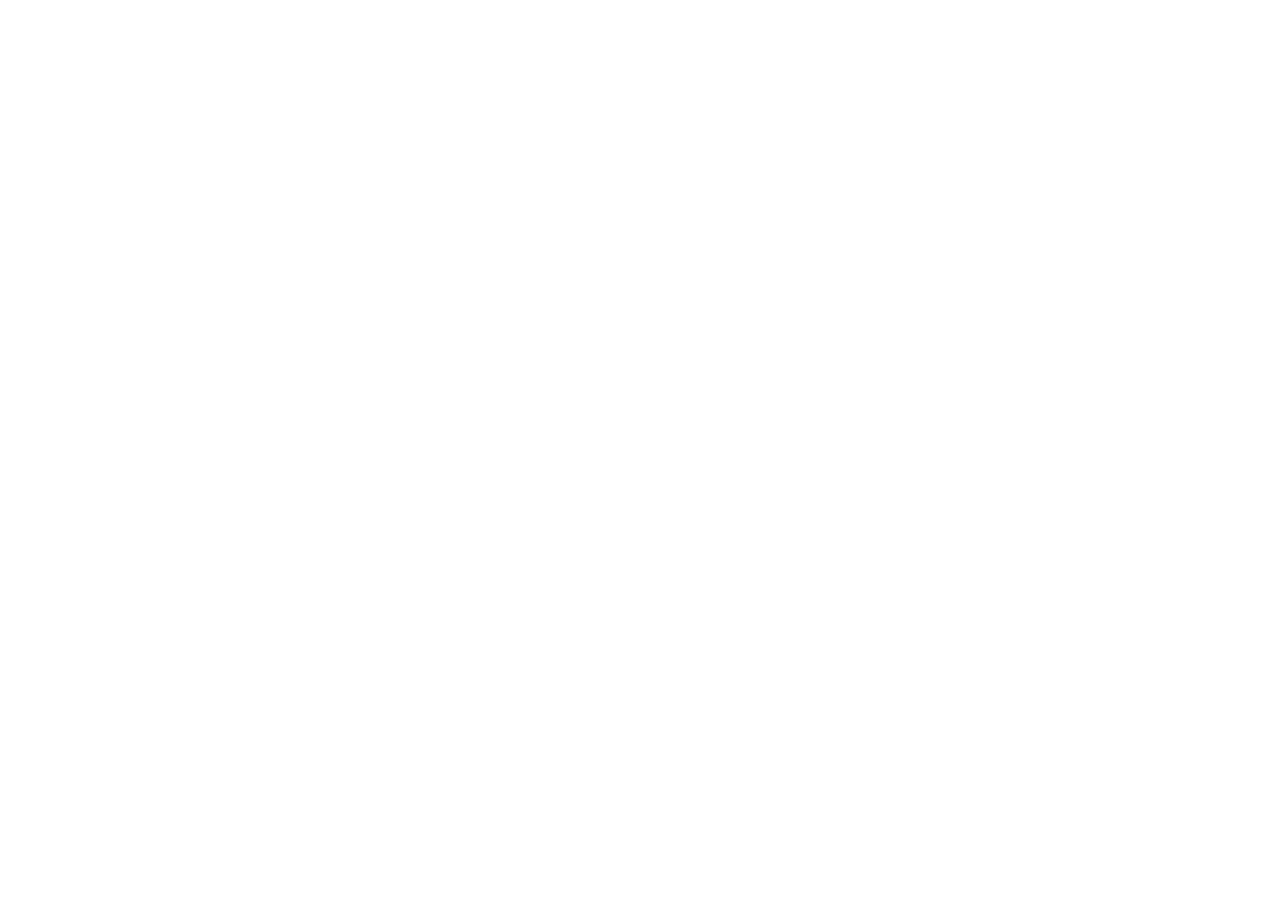
==== pages/login_in.html @ ae1a29bc "pages" ====
<!DOCTYPE html>
<html lang="en">
<head>
    <meta charset="UTF-8">
    <meta name="viewport" content="width=device-width, initial-scale=1.0">
    <title>Document</title>
    <link rel="stylesheet" href="../css/main.min.css">
</head>
<body>
    
</body>
</html>
---- css/main.min.css ----
html,body,div,span,applet,object,iframe,h1,h2,h3,h4,h5,h6,p,blockquote,pre,a,abbr,acronym,address,big,cite,code,del,dfn,em,img,ins,kbd,q,s,samp,small,strike,strong,sub,sup,tt,var,b,u,i,center,dl,dt,dd,ol,ul,li,fieldset,form,label,legend,table,caption,tbody,tfoot,thead,tr,th,td,article,aside,canvas,details,embed,figure,figcaption,footer,header,hgroup,menu,nav,output,ruby,section,summary,time,mark,audio,video{margin:0;padding:0;border:0;font-size:100%;font:inherit;vertical-align:baseline}article,aside,details,figcaption,figure,footer,header,hgroup,menu,nav,section{display:block}body{line-height:1}ol,ul{list-style:none}blockquote,q{quotes:none}blockquote:before,blockquote:after,q:before,q:after{content:"";content:none}table{border-collapse:collapse;border-spacing:0}@font-face{font-display:swap;font-family:"Poppins";font-style:normal;font-weight:400;src:url("../fonts/poppins-v21-latin-regular.woff2") format("woff2")}.container{max-width:1206px;margin:0 auto;padding:0 16px}.container__lg{max-width:1344px;margin:0 auto;padding:0 16px}.container__sm{max-width:896px;margin:0 auto;padding:0 16px}body{font-family:"Poppins",sans-serif}.header{margin-top:40px;border-bottom:1px solid #e5e5e5}.header .navbar{display:flex;justify-content:space-between;align-items:center;padding:20px 0}.header .navbar .navbar__logo a{font-size:24px;color:#000;text-decoration:none;font-weight:700;line-height:24px;letter-spacing:3%}.header .navbar .navbar__list{display:flex;align-items:center;gap:48px}.header .navbar .navbar__list .navbar__item a{text-decoration:none;color:#000;font-size:16px;font-weight:400;line-height:24px;letter-spacing:3%}.header .navbar .navbar__list .navbar__item::after{content:"";display:block;width:0;height:2px;background:#000;transition:width .3s}.header .navbar .navbar__list .navbar__item:hover::after{width:100%}.header .navbar .navbar__actions{display:flex;align-items:center;gap:24px}.header .navbar .navbar__actions .navbar__actions-search{position:relative;cursor:pointer}.header .navbar .navbar__actions .navbar__actions-search input{border:none;outline:none;background:#f5f5f5;width:160px;height:40px;padding-left:20px;position:relative;border-radius:4px}.header .navbar .navbar__actions .navbar__actions-search i{position:absolute;right:20px;top:50%;transform:translateY(-50%)}.header .navbar .navbar__actions .navbar__actions-wishlist i{font-size:20px;cursor:pointer}.header .navbar .navbar__actions .navbar__actions-cart{position:relative;cursor:pointer}.header .navbar .navbar__actions .navbar__actions-cart i{font-size:20px}.header .navbar .navbar__actions .navbar__actions-cart .navbar__actions-cart-count{position:absolute;top:-10px;right:-10px;background:#db4444;color:#fff;border-radius:50%;font-size:12px;width:16px;height:16px;display:flex;justify-content:center;align-items:center}.header .navbar .navbar__actions .navbar__actions-menu{display:none}@media(max-width: 768px){.header .navbar .navbar__list{display:none}.header .navbar .navbar__actions .navbar__actions-menu{display:block}}@media(max-width: 576px){.header .navbar .navbar__actions .navbar__actions-search{display:none}}@media(max-width: 400px){.header .navbar .navbar__actions .navbar__actions-wishlist{display:none}}.hero__item{margin-top:40px;background-color:#000;position:relative;min-height:344px;color:#fff}.hero__item img{position:absolute;top:50%;left:50%;transform:translate(-50%, -50%)}.hero__content{display:flex;flex-direction:column}.hero__brand{padding-top:58px;padding-left:64px;display:flex;align-items:center;gap:24px;font-size:16px;line-height:24px;color:#fafafa}.hero__brand i{color:#fff;font-size:50px}.hero__title{margin-left:64px;margin-top:20px;font-weight:600;font-size:48px;line-height:60px;letter-spacing:4%;color:#fff;max-width:294px}.hero__link{margin-top:22px;margin-left:64px;font-weight:400;font-size:16px;line-height:24px;letter-spacing:4%;color:#fff}.hero .dots{position:absolute;bottom:10px;left:50%;transform:translate(-50%, -50%);display:flex;align-items:center;gap:16px}.hero .dots .dot{width:12px;height:12px;border-radius:50%;background-color:gray;cursor:pointer}.hero .dots .active{background-color:#db4444;border:3px solid #fff}@media(max-width: 576px){.hero__brand{font-size:12px;line-height:16px}.hero__brand i{font-size:24px}.hero__title{font-size:24px;line-height:32px;max-width:200px}.hero__link{font-size:12px;line-height:16px}}.flash__sale{margin-top:74px;position:relative}.flash__sale-content{display:flex;justify-content:space-between;align-items:flex-end}.flash__sale-text{display:flex;flex-direction:column;gap:24px}.flash__sale-title{font-weight:600;font-size:36px;line-height:48px;letter-spacing:4%}.flash__sale-subtitle{display:flex;align-items:center;font-weight:600;font-size:16px;line-height:20px;color:#db4444;border-left:20px solid #db4444;height:40px;padding-left:16px;border-radius:4px}.flash__sale-actions{display:flex;gap:8px}.flash__sale-actions button{border:none;outline:none;background-color:#f5f5f5;cursor:pointer;width:46px;height:46px;border-radius:50%;display:flex;justify-content:center;align-items:center}.flash__sale-actions button i{font-size:16px}.flash__sale-actions button:hover{background-color:#db4444}.flash__sale-actions button:hover i{color:#fff}.flash__sale .timer{display:flex;align-items:center;gap:30px}.flash__sale .time{display:flex;flex-direction:column;align-items:center;gap:10px;position:relative}.flash__sale .number{display:block;font-size:32px;line-height:30px;letter-spacing:4%;font-weight:600;color:#000}.flash__sale .label{font-size:1rem;color:#666;text-transform:capitalize}.flash__sale .separator{font-size:22px;font-weight:bold;color:#f28d8d;line-height:1.2}.flash__sale .separator .first{margin-right:10px}.flash__sale .separator .second{margin-left:10px}.flash__sale-wrapper{display:flex;align-items:center;gap:30px;margin-top:40px;overflow-x:auto}.flash__sale-wrapper::-webkit-scrollbar{width:20px;height:8px;border-radius:4px}.flash__sale-item-content{padding:16px;display:flex;flex-direction:column;gap:8px}.flash__sale-item-title{font-weight:500;font-size:16px;line-height:24px}.flash__sale-item-price-new{font-weight:500;font-size:16px;line-height:24px;color:#db4444}.flash__sale-item-price-old{font-weight:500;font-size:16px;line-height:24px;text-decoration-line:line-through;color:gray}.flash__sale-product{background-color:#f5f5f5;display:grid;place-items:center;position:relative;width:270px;height:250px;transition:all .3s ease-in-out}.flash__sale-product:hover{transform:scale(1.1)}.flash__sale-product img{width:190px;height:180px}.flash__sale-product .percent{position:absolute;top:12px;left:12px;width:55px;height:26px;border-radius:4px;background-color:#db4444;color:#fff;display:flex;justify-content:center;align-items:center;font-size:12px}.flash__sale-product .heart{position:absolute;top:12px;right:12px;cursor:pointer;width:34px;height:34px;border-radius:50%;display:flex;justify-content:center;align-items:center;border:none;outline:none;background:#fff}.flash__sale-product .heart i{font-size:16px}.flash__sale-product .heart:hover{color:#db4444}.flash__sale-product .eye{position:absolute;top:54px;right:12px;cursor:pointer;width:34px;height:34px;border-radius:50%;display:flex;justify-content:center;align-items:center;border:none;outline:none;background:#fff}.flash__sale-product .eye i{font-size:16px}.flash__sale-product .eye:hover{color:#db4444}.flash__sale-product .addCart{position:absolute;width:100%;height:40px;bottom:0;left:0;border:none;outline:none;background:#000;color:#fff;cursor:pointer;font-weight:600;font-size:16px;line-height:16px;display:none;transition:all .3s ease-in-out}.flash__sale-product:hover .addCart{display:block}.flash__sale-stars{display:flex;align-items:center;gap:8px}.flash__sale-stars-count{font-weight:600;font-size:14px;line-height:21px;color:gray}.flash__sale-bottom-btn{margin-top:40px;display:flex;justify-content:center;align-items:center;padding:16px 48px;background-color:#db4444;border:none;color:#fff;font-weight:600;font-size:16px;line-height:24px;cursor:pointer;transition:all .3s ease-in-out}.flash__sale-bottom-btn:hover{background-color:#000;color:#fff}.flash__sale .bottom__actions{display:flex;align-items:center;justify-content:center;margin-top:126px;margin-bottom:60px}@media(max-width: 768px){.flash__sale-content{flex-direction:column}.flash__sale-product{width:100%}.flash__sale-text{align-items:center;text-align:center;gap:16px}.flash__sale-title{font-size:24px;line-height:32px}.flash__sale-subtitle{font-size:12px;line-height:16px;border-left:10px solid #db4444;padding-left:8px;height:24px}.flash__sale-stars{justify-content:center}.flash__sale-bottom-btn{margin-top:40px;display:flex;justify-content:center;align-items:center;padding:16px 48px;background-color:#db4444;border:none;color:#fff;font-weight:600;font-size:16px;line-height:24px;cursor:pointer;transition:all .3s ease-in-out}.flash__sale-bottom-btn:hover{background-color:#000;color:#fff}}@media(max-width: 576px){.flash__sale-content{flex-direction:column}.flash__sale-product{width:100%}.flash__sale-text{align-items:center;text-align:center;gap:16px}.flash__sale-title{font-size:24px;line-height:32px}.flash__sale-subtitle{font-size:12px;line-height:16px;border-left:10px solid #db4444;padding-left:8px;height:24px}.flash__sale-stars{justify-content:center}.flash__sale-bottom-btn{margin-top:40px;display:flex;justify-content:center;align-items:center;padding:16px 48px;background-color:#db4444;border:none;color:#fff;font-weight:600;font-size:16px;line-height:24px;cursor:pointer;transition:all .3s ease-in-out}.flash__sale-bottom-btn:hover{background-color:#000;color:#fff}}.category{position:relative}.category__content{display:flex;align-items:flex-end;justify-content:space-between}.category__text{display:flex;flex-direction:column;gap:24px}.category__line{width:100%;max-width:1170px;height:1px;background-color:gray;position:absolute;right:120px;opacity:30%}.category__wrapper{display:flex;align-items:center;justify-content:center;gap:30px;overflow:auto;margin-top:60px}.category__item{display:flex;align-items:center;justify-content:center;flex-direction:column;text-align:center;gap:16px;cursor:pointer;width:200px;height:175px;border:1px solid rgba(0,0,0,.3019607843)}.category__item i{font-size:30px}.category__item:hover{background:#db4444;color:#fff}.top{background:#000;height:48px;color:#fff;display:flex;align-items:center;justify-content:right}.top .container__sm{width:100%}.top__content{display:flex;justify-content:center;align-items:center}.top__text{font-weight:400;font-size:14px;line-height:21px}.top__link{font-weight:400;font-size:14px;line-height:21px;color:#fff;margin-left:5px}.top__actions{position:absolute;right:130px;top:15px}.top__language-list{display:flex;align-items:center;justify-content:space-between;position:relative;cursor:pointer;margin-left:230px}.top__language-item{font-weight:400;font-size:14px;line-height:21px;color:#fff}.top__language-item i{color:#fff;margin-left:5px;transition:all .3s ease}.top__language-sublist{position:absolute;top:20px;left:0;background:#fff;color:#000;display:none}.top__language-subitem{font-weight:400;font-size:14px;line-height:21px;color:#000}.top__language-subitem i{color:#fff}.top__language-item:hover .top__language-sublist{display:block}.top__language-subitem:hover{background:#000;color:#fff}.top__language-item:hover i{transition:all .3s ease;transform:rotate(180deg)}/*# sourceMappingURL=main.min.css.map */
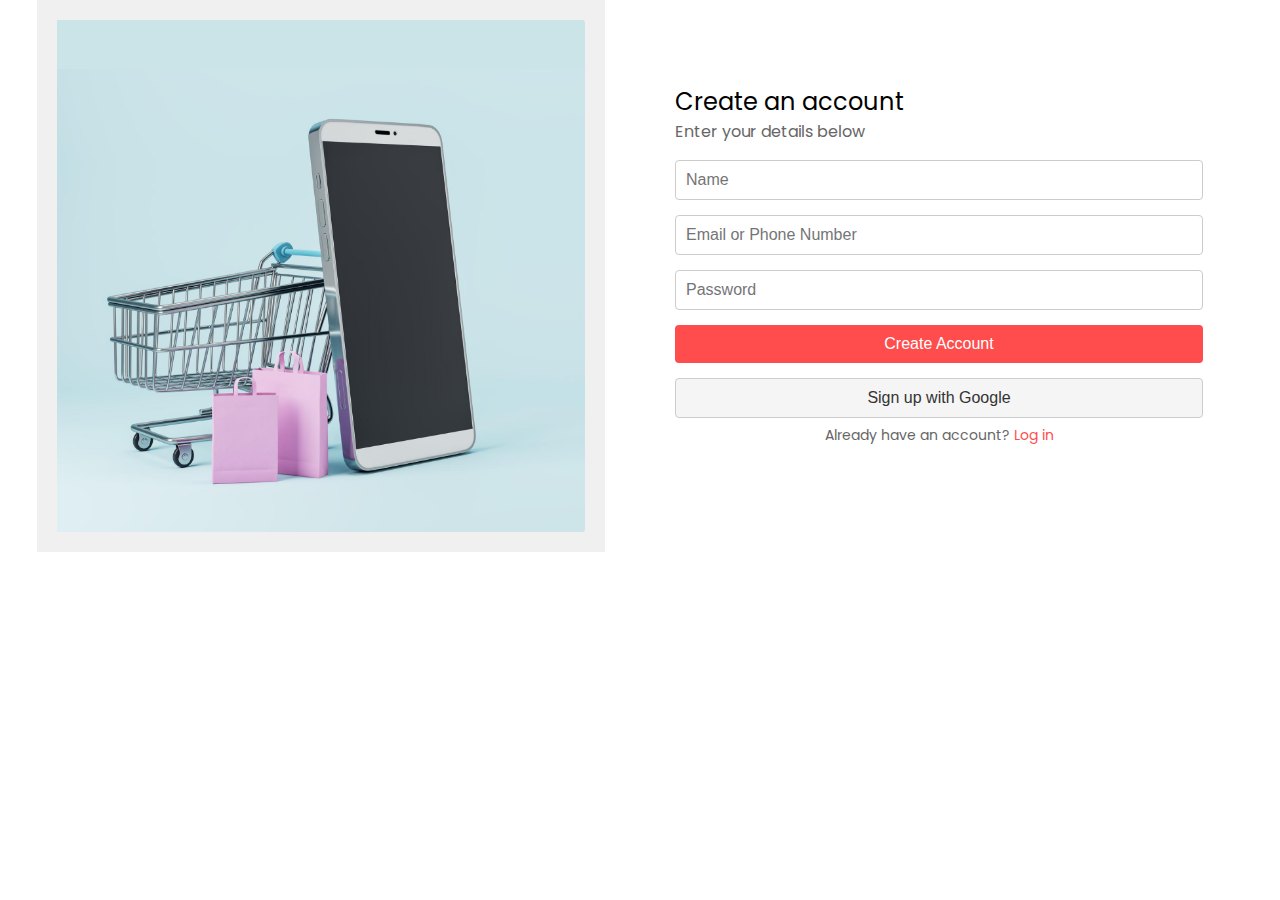
==== commit 3f2890f7: "Merge pull request #1 from Frontend-umidjon/mr_renown" ====
--- a/pages/login_in.html
+++ b/pages/login_in.html
@@ -7,6 +7,24 @@
     <link rel="stylesheet" href="../css/main.min.css">
 </head>
 <body>
-    
+    <div class="container">
+        <div class="login__form__content">
+            <div class="image-section">
+                <img src="../assets/phoen.png" alt="Shopping Cart">
+            </div>
+            <div class="form-section">
+                <h1>Create an account</h1>
+                <p>Enter your details below</p>
+                <form>
+                    <input type="text" placeholder="Name" required>
+                    <input type="email" placeholder="Email or Phone Number" required>
+                    <input type="password" placeholder="Password" required>
+                    <button type="submit" class="btn-primary">Create Account</button>
+                    <button type="button" class="btn-google">Sign up with Google</button>
+                </form>
+                <p class="footer-text">Already have an account? <a href="#">Log in</a></p>
+            </div>
+        </div>
+    </div>
 </body>
 </html>--- a/css/main.min.css
+++ b/css/main.min.css
@@ -1 +1 @@
-html,body,div,span,applet,object,iframe,h1,h2,h3,h4,h5,h6,p,blockquote,pre,a,abbr,acronym,address,big,cite,code,del,dfn,em,img,ins,kbd,q,s,samp,small,strike,strong,sub,sup,tt,var,b,u,i,center,dl,dt,dd,ol,ul,li,fieldset,form,label,legend,table,caption,tbody,tfoot,thead,tr,th,td,article,aside,canvas,details,embed,figure,figcaption,footer,header,hgroup,menu,nav,output,ruby,section,summary,time,mark,audio,video{margin:0;padding:0;border:0;font-size:100%;font:inherit;vertical-align:baseline}article,aside,details,figcaption,figure,footer,header,hgroup,menu,nav,section{display:block}body{line-height:1}ol,ul{list-style:none}blockquote,q{quotes:none}blockquote:before,blockquote:after,q:before,q:after{content:"";content:none}table{border-collapse:collapse;border-spacing:0}@font-face{font-display:swap;font-family:"Poppins";font-style:normal;font-weight:400;src:url("../fonts/poppins-v21-latin-regular.woff2") format("woff2")}.container{max-width:1206px;margin:0 auto;padding:0 16px}.container__lg{max-width:1344px;margin:0 auto;padding:0 16px}.container__sm{max-width:896px;margin:0 auto;padding:0 16px}body{font-family:"Poppins",sans-serif}.header{margin-top:40px;border-bottom:1px solid #e5e5e5}.header .navbar{display:flex;justify-content:space-between;align-items:center;padding:20px 0}.header .navbar .navbar__logo a{font-size:24px;color:#000;text-decoration:none;font-weight:700;line-height:24px;letter-spacing:3%}.header .navbar .navbar__list{display:flex;align-items:center;gap:48px}.header .navbar .navbar__list .navbar__item a{text-decoration:none;color:#000;font-size:16px;font-weight:400;line-height:24px;letter-spacing:3%}.header .navbar .navbar__list .navbar__item::after{content:"";display:block;width:0;height:2px;background:#000;transition:width .3s}.header .navbar .navbar__list .navbar__item:hover::after{width:100%}.header .navbar .navbar__actions{display:flex;align-items:center;gap:24px}.header .navbar .navbar__actions .navbar__actions-search{position:relative;cursor:pointer}.header .navbar .navbar__actions .navbar__actions-search input{border:none;outline:none;background:#f5f5f5;width:160px;height:40px;padding-left:20px;position:relative;border-radius:4px}.header .navbar .navbar__actions .navbar__actions-search i{position:absolute;right:20px;top:50%;transform:translateY(-50%)}.header .navbar .navbar__actions .navbar__actions-wishlist i{font-size:20px;cursor:pointer}.header .navbar .navbar__actions .navbar__actions-cart{position:relative;cursor:pointer}.header .navbar .navbar__actions .navbar__actions-cart i{font-size:20px}.header .navbar .navbar__actions .navbar__actions-cart .navbar__actions-cart-count{position:absolute;top:-10px;right:-10px;background:#db4444;color:#fff;border-radius:50%;font-size:12px;width:16px;height:16px;display:flex;justify-content:center;align-items:center}.header .navbar .navbar__actions .navbar__actions-menu{display:none}@media(max-width: 768px){.header .navbar .navbar__list{display:none}.header .navbar .navbar__actions .navbar__actions-menu{display:block}}@media(max-width: 576px){.header .navbar .navbar__actions .navbar__actions-search{display:none}}@media(max-width: 400px){.header .navbar .navbar__actions .navbar__actions-wishlist{display:none}}.hero__item{margin-top:40px;background-color:#000;position:relative;min-height:344px;color:#fff}.hero__item img{position:absolute;top:50%;left:50%;transform:translate(-50%, -50%)}.hero__content{display:flex;flex-direction:column}.hero__brand{padding-top:58px;padding-left:64px;display:flex;align-items:center;gap:24px;font-size:16px;line-height:24px;color:#fafafa}.hero__brand i{color:#fff;font-size:50px}.hero__title{margin-left:64px;margin-top:20px;font-weight:600;font-size:48px;line-height:60px;letter-spacing:4%;color:#fff;max-width:294px}.hero__link{margin-top:22px;margin-left:64px;font-weight:400;font-size:16px;line-height:24px;letter-spacing:4%;color:#fff}.hero .dots{position:absolute;bottom:10px;left:50%;transform:translate(-50%, -50%);display:flex;align-items:center;gap:16px}.hero .dots .dot{width:12px;height:12px;border-radius:50%;background-color:gray;cursor:pointer}.hero .dots .active{background-color:#db4444;border:3px solid #fff}@media(max-width: 576px){.hero__brand{font-size:12px;line-height:16px}.hero__brand i{font-size:24px}.hero__title{font-size:24px;line-height:32px;max-width:200px}.hero__link{font-size:12px;line-height:16px}}.flash__sale{margin-top:74px;position:relative}.flash__sale-content{display:flex;justify-content:space-between;align-items:flex-end}.flash__sale-text{display:flex;flex-direction:column;gap:24px}.flash__sale-title{font-weight:600;font-size:36px;line-height:48px;letter-spacing:4%}.flash__sale-subtitle{display:flex;align-items:center;font-weight:600;font-size:16px;line-height:20px;color:#db4444;border-left:20px solid #db4444;height:40px;padding-left:16px;border-radius:4px}.flash__sale-actions{display:flex;gap:8px}.flash__sale-actions button{border:none;outline:none;background-color:#f5f5f5;cursor:pointer;width:46px;height:46px;border-radius:50%;display:flex;justify-content:center;align-items:center}.flash__sale-actions button i{font-size:16px}.flash__sale-actions button:hover{background-color:#db4444}.flash__sale-actions button:hover i{color:#fff}.flash__sale .timer{display:flex;align-items:center;gap:30px}.flash__sale .time{display:flex;flex-direction:column;align-items:center;gap:10px;position:relative}.flash__sale .number{display:block;font-size:32px;line-height:30px;letter-spacing:4%;font-weight:600;color:#000}.flash__sale .label{font-size:1rem;color:#666;text-transform:capitalize}.flash__sale .separator{font-size:22px;font-weight:bold;color:#f28d8d;line-height:1.2}.flash__sale .separator .first{margin-right:10px}.flash__sale .separator .second{margin-left:10px}.flash__sale-wrapper{display:flex;align-items:center;gap:30px;margin-top:40px;overflow-x:auto}.flash__sale-wrapper::-webkit-scrollbar{width:20px;height:8px;border-radius:4px}.flash__sale-item-content{padding:16px;display:flex;flex-direction:column;gap:8px}.flash__sale-item-title{font-weight:500;font-size:16px;line-height:24px}.flash__sale-item-price-new{font-weight:500;font-size:16px;line-height:24px;color:#db4444}.flash__sale-item-price-old{font-weight:500;font-size:16px;line-height:24px;text-decoration-line:line-through;color:gray}.flash__sale-product{background-color:#f5f5f5;display:grid;place-items:center;position:relative;width:270px;height:250px;transition:all .3s ease-in-out}.flash__sale-product:hover{transform:scale(1.1)}.flash__sale-product img{width:190px;height:180px}.flash__sale-product .percent{position:absolute;top:12px;left:12px;width:55px;height:26px;border-radius:4px;background-color:#db4444;color:#fff;display:flex;justify-content:center;align-items:center;font-size:12px}.flash__sale-product .heart{position:absolute;top:12px;right:12px;cursor:pointer;width:34px;height:34px;border-radius:50%;display:flex;justify-content:center;align-items:center;border:none;outline:none;background:#fff}.flash__sale-product .heart i{font-size:16px}.flash__sale-product .heart:hover{color:#db4444}.flash__sale-product .eye{position:absolute;top:54px;right:12px;cursor:pointer;width:34px;height:34px;border-radius:50%;display:flex;justify-content:center;align-items:center;border:none;outline:none;background:#fff}.flash__sale-product .eye i{font-size:16px}.flash__sale-product .eye:hover{color:#db4444}.flash__sale-product .addCart{position:absolute;width:100%;height:40px;bottom:0;left:0;border:none;outline:none;background:#000;color:#fff;cursor:pointer;font-weight:600;font-size:16px;line-height:16px;display:none;transition:all .3s ease-in-out}.flash__sale-product:hover .addCart{display:block}.flash__sale-stars{display:flex;align-items:center;gap:8px}.flash__sale-stars-count{font-weight:600;font-size:14px;line-height:21px;color:gray}.flash__sale-bottom-btn{margin-top:40px;display:flex;justify-content:center;align-items:center;padding:16px 48px;background-color:#db4444;border:none;color:#fff;font-weight:600;font-size:16px;line-height:24px;cursor:pointer;transition:all .3s ease-in-out}.flash__sale-bottom-btn:hover{background-color:#000;color:#fff}.flash__sale .bottom__actions{display:flex;align-items:center;justify-content:center;margin-top:126px;margin-bottom:60px}@media(max-width: 768px){.flash__sale-content{flex-direction:column}.flash__sale-product{width:100%}.flash__sale-text{align-items:center;text-align:center;gap:16px}.flash__sale-title{font-size:24px;line-height:32px}.flash__sale-subtitle{font-size:12px;line-height:16px;border-left:10px solid #db4444;padding-left:8px;height:24px}.flash__sale-stars{justify-content:center}.flash__sale-bottom-btn{margin-top:40px;display:flex;justify-content:center;align-items:center;padding:16px 48px;background-color:#db4444;border:none;color:#fff;font-weight:600;font-size:16px;line-height:24px;cursor:pointer;transition:all .3s ease-in-out}.flash__sale-bottom-btn:hover{background-color:#000;color:#fff}}@media(max-width: 576px){.flash__sale-content{flex-direction:column}.flash__sale-product{width:100%}.flash__sale-text{align-items:center;text-align:center;gap:16px}.flash__sale-title{font-size:24px;line-height:32px}.flash__sale-subtitle{font-size:12px;line-height:16px;border-left:10px solid #db4444;padding-left:8px;height:24px}.flash__sale-stars{justify-content:center}.flash__sale-bottom-btn{margin-top:40px;display:flex;justify-content:center;align-items:center;padding:16px 48px;background-color:#db4444;border:none;color:#fff;font-weight:600;font-size:16px;line-height:24px;cursor:pointer;transition:all .3s ease-in-out}.flash__sale-bottom-btn:hover{background-color:#000;color:#fff}}.category{position:relative}.category__content{display:flex;align-items:flex-end;justify-content:space-between}.category__text{display:flex;flex-direction:column;gap:24px}.category__line{width:100%;max-width:1170px;height:1px;background-color:gray;position:absolute;right:120px;opacity:30%}.category__wrapper{display:flex;align-items:center;justify-content:center;gap:30px;overflow:auto;margin-top:60px}.category__item{display:flex;align-items:center;justify-content:center;flex-direction:column;text-align:center;gap:16px;cursor:pointer;width:200px;height:175px;border:1px solid rgba(0,0,0,.3019607843)}.category__item i{font-size:30px}.category__item:hover{background:#db4444;color:#fff}.top{background:#000;height:48px;color:#fff;display:flex;align-items:center;justify-content:right}.top .container__sm{width:100%}.top__content{display:flex;justify-content:center;align-items:center}.top__text{font-weight:400;font-size:14px;line-height:21px}.top__link{font-weight:400;font-size:14px;line-height:21px;color:#fff;margin-left:5px}.top__actions{position:absolute;right:130px;top:15px}.top__language-list{display:flex;align-items:center;justify-content:space-between;position:relative;cursor:pointer;margin-left:230px}.top__language-item{font-weight:400;font-size:14px;line-height:21px;color:#fff}.top__language-item i{color:#fff;margin-left:5px;transition:all .3s ease}.top__language-sublist{position:absolute;top:20px;left:0;background:#fff;color:#000;display:none}.top__language-subitem{font-weight:400;font-size:14px;line-height:21px;color:#000}.top__language-subitem i{color:#fff}.top__language-item:hover .top__language-sublist{display:block}.top__language-subitem:hover{background:#000;color:#fff}.top__language-item:hover i{transition:all .3s ease;transform:rotate(180deg)}/*# sourceMappingURL=main.min.css.map */+html,body,div,span,applet,object,iframe,h1,h2,h3,h4,h5,h6,p,blockquote,pre,a,abbr,acronym,address,big,cite,code,del,dfn,em,img,ins,kbd,q,s,samp,small,strike,strong,sub,sup,tt,var,b,u,i,center,dl,dt,dd,ol,ul,li,fieldset,form,label,legend,table,caption,tbody,tfoot,thead,tr,th,td,article,aside,canvas,details,embed,figure,figcaption,footer,header,hgroup,menu,nav,output,ruby,section,summary,time,mark,audio,video{margin:0;padding:0;border:0;font-size:100%;font:inherit;vertical-align:baseline}article,aside,details,figcaption,figure,footer,header,hgroup,menu,nav,section{display:block}body{line-height:1}ol,ul{list-style:none}blockquote,q{quotes:none}blockquote:before,blockquote:after,q:before,q:after{content:"";content:none}table{border-collapse:collapse;border-spacing:0}@font-face{font-display:swap;font-family:"Poppins";font-style:normal;font-weight:400;src:url("../fonts/poppins-v21-latin-regular.woff2") format("woff2")}.container{max-width:1206px;margin:0 auto;padding:0 16px}.container__lg{max-width:1344px;margin:0 auto;padding:0 16px}.container__sm{max-width:896px;margin:0 auto;padding:0 16px}body{font-family:"Poppins",sans-serif}.footer__sub__title{font-size:18px;line-height:24px;font-weight:700;margin-top:80px}.header{margin-top:40px;border-bottom:1px solid #e5e5e5}.header .navbar{display:flex;justify-content:space-between;align-items:center;padding:20px 0}.header .navbar .navbar__logo a{font-size:24px;color:#000;text-decoration:none;font-weight:700;line-height:24px;letter-spacing:3%}.header .navbar .navbar__list{display:flex;align-items:center;gap:48px}.header .navbar .navbar__list .navbar__item a{text-decoration:none;color:#000;font-size:16px;font-weight:400;line-height:24px;letter-spacing:3%}.header .navbar .navbar__list .navbar__item::after{content:"";display:block;width:0;height:2px;background:#000;transition:width .3s}.header .navbar .navbar__list .navbar__item:hover::after{width:100%}.header .navbar .navbar__actions{display:flex;align-items:center;gap:24px}.header .navbar .navbar__actions .navbar__actions-search{position:relative;cursor:pointer}.header .navbar .navbar__actions .navbar__actions-search input{border:none;outline:none;background:#f5f5f5;width:160px;height:40px;padding-left:20px;position:relative;border-radius:4px}.header .navbar .navbar__actions .navbar__actions-search i{position:absolute;right:20px;top:50%;transform:translateY(-50%)}.header .navbar .navbar__actions .navbar__actions-wishlist i{font-size:20px;cursor:pointer}.header .navbar .navbar__actions .navbar__actions-cart{position:relative;cursor:pointer}.header .navbar .navbar__actions .navbar__actions-cart i{font-size:20px}.header .navbar .navbar__actions .navbar__actions-cart .navbar__actions-cart-count{position:absolute;top:-10px;right:-10px;background:#db4444;color:#fff;border-radius:50%;font-size:12px;width:16px;height:16px;display:flex;justify-content:center;align-items:center}.header .navbar .navbar__actions .navbar__actions-menu{display:none}@media(max-width: 768px){.header .navbar .navbar__list{display:none}.header .navbar .navbar__actions .navbar__actions-menu{display:block}}@media(max-width: 576px){.header .navbar .navbar__actions .navbar__actions-search{display:none}}@media(max-width: 400px){.header .navbar .navbar__actions .navbar__actions-wishlist{display:none}}.hero__item{margin-top:40px;background-color:#000;position:relative;min-height:344px;color:#fff}.hero__item img{position:absolute;top:50%;left:50%;transform:translate(-50%, -50%)}.hero__content{display:flex;flex-direction:column}.hero__brand{padding-top:58px;padding-left:64px;display:flex;align-items:center;gap:24px;font-size:16px;line-height:24px;color:#fafafa}.hero__brand i{color:#fff;font-size:50px}.hero__title{margin-left:64px;margin-top:20px;font-weight:600;font-size:48px;line-height:60px;letter-spacing:4%;color:#fff;max-width:294px}.hero__link{margin-top:22px;margin-left:64px;font-weight:400;font-size:16px;line-height:24px;letter-spacing:4%;color:#fff}.hero .dots{position:absolute;bottom:10px;left:50%;transform:translate(-50%, -50%);display:flex;align-items:center;gap:16px}.hero .dots .dot{width:12px;height:12px;border-radius:50%;background-color:gray;cursor:pointer}.hero .dots .active{background-color:#db4444;border:3px solid #fff}@media(max-width: 576px){.hero__brand{font-size:12px;line-height:16px}.hero__brand i{font-size:24px}.hero__title{font-size:24px;line-height:32px;max-width:200px}.hero__link{font-size:12px;line-height:16px}}.flash__sale{margin-top:74px;position:relative}.flash__sale-content{display:flex;justify-content:space-between;align-items:flex-end}.flash__sale-text{display:flex;flex-direction:column;gap:24px}.flash__sale-title{font-weight:600;font-size:36px;line-height:48px;letter-spacing:4%}.flash__sale-subtitle{display:flex;align-items:center;font-weight:600;font-size:16px;line-height:20px;color:#db4444;border-left:20px solid #db4444;height:40px;padding-left:16px;border-radius:4px}.flash__sale-actions{display:flex;gap:8px}.flash__sale-actions button{border:none;outline:none;background-color:#f5f5f5;cursor:pointer;width:46px;height:46px;border-radius:50%;display:flex;justify-content:center;align-items:center}.flash__sale-actions button i{font-size:16px}.flash__sale-actions button:hover{background-color:#db4444}.flash__sale-actions button:hover i{color:#fff}.flash__sale .timer{display:flex;align-items:center;gap:30px}.flash__sale .time{display:flex;flex-direction:column;align-items:center;gap:10px;position:relative}.flash__sale .number{display:block;font-size:32px;line-height:30px;letter-spacing:4%;font-weight:600;color:#000}.flash__sale .label{font-size:1rem;color:#666;text-transform:capitalize}.flash__sale .separator{font-size:22px;font-weight:bold;color:#f28d8d;line-height:1.2}.flash__sale .separator .first{margin-right:10px}.flash__sale .separator .second{margin-left:10px}.flash__sale-wrapper{display:flex;align-items:center;gap:30px;margin-top:40px;overflow-x:auto}.flash__sale-wrapper::-webkit-scrollbar{width:20px;height:8px;border-radius:4px}.flash__sale-item-content{padding:16px;display:flex;flex-direction:column;gap:8px}.flash__sale-item-title{font-weight:500;font-size:16px;line-height:24px}.flash__sale-item-price-new{font-weight:500;font-size:16px;line-height:24px;color:#db4444}.flash__sale-item-price-old{font-weight:500;font-size:16px;line-height:24px;text-decoration-line:line-through;color:gray}.flash__sale-product{background-color:#f5f5f5;display:grid;place-items:center;position:relative;width:270px;height:250px;transition:all .3s ease-in-out}.flash__sale-product:hover{transform:scale(1.1)}.flash__sale-product img{width:190px;height:180px}.flash__sale-product .percent{position:absolute;top:12px;left:12px;width:55px;height:26px;border-radius:4px;background-color:#db4444;color:#fff;display:flex;justify-content:center;align-items:center;font-size:12px}.flash__sale-product .heart{position:absolute;top:12px;right:12px;cursor:pointer;width:34px;height:34px;border-radius:50%;display:flex;justify-content:center;align-items:center;border:none;outline:none;background:#fff}.flash__sale-product .heart i{font-size:16px}.flash__sale-product .heart:hover{color:#db4444}.flash__sale-product .eye{position:absolute;top:54px;right:12px;cursor:pointer;width:34px;height:34px;border-radius:50%;display:flex;justify-content:center;align-items:center;border:none;outline:none;background:#fff}.flash__sale-product .eye i{font-size:16px}.flash__sale-product .eye:hover{color:#db4444}.flash__sale-product .addCart{position:absolute;width:100%;height:40px;bottom:0;left:0;border:none;outline:none;background:#000;color:#fff;cursor:pointer;font-weight:600;font-size:16px;line-height:16px;display:none;transition:all .3s ease-in-out}.flash__sale-product:hover .addCart{display:block}.flash__sale-stars{display:flex;align-items:center;gap:8px}.flash__sale-stars-count{font-weight:600;font-size:14px;line-height:21px;color:gray}.flash__sale-bottom-btn{margin-top:40px;display:flex;justify-content:center;align-items:center;padding:16px 48px;background-color:#db4444;border:none;color:#fff;font-weight:600;font-size:16px;line-height:24px;cursor:pointer;transition:all .3s ease-in-out}.flash__sale-bottom-btn:hover{background-color:#000;color:#fff}.flash__sale .bottom__actions{display:flex;align-items:center;justify-content:center;margin-top:126px;margin-bottom:60px}@media(max-width: 768px){.flash__sale-content{flex-direction:column}.flash__sale-product{width:100%}.flash__sale-text{align-items:center;text-align:center;gap:16px}.flash__sale-title{font-size:24px;line-height:32px}.flash__sale-subtitle{font-size:12px;line-height:16px;border-left:10px solid #db4444;padding-left:8px;height:24px}.flash__sale-stars{justify-content:center}.flash__sale-bottom-btn{margin-top:40px;display:flex;justify-content:center;align-items:center;padding:16px 48px;background-color:#db4444;border:none;color:#fff;font-weight:600;font-size:16px;line-height:24px;cursor:pointer;transition:all .3s ease-in-out}.flash__sale-bottom-btn:hover{background-color:#000;color:#fff}}@media(max-width: 576px){.flash__sale-content{flex-direction:column}.flash__sale-product{width:100%}.flash__sale-text{align-items:center;text-align:center;gap:16px}.flash__sale-title{font-size:24px;line-height:32px}.flash__sale-subtitle{font-size:12px;line-height:16px;border-left:10px solid #db4444;padding-left:8px;height:24px}.flash__sale-stars{justify-content:center}.flash__sale-bottom-btn{margin-top:40px;display:flex;justify-content:center;align-items:center;padding:16px 48px;background-color:#db4444;border:none;color:#fff;font-weight:600;font-size:16px;line-height:24px;cursor:pointer;transition:all .3s ease-in-out}.flash__sale-bottom-btn:hover{background-color:#000;color:#fff}}.category{position:relative}.category__content{display:flex;align-items:flex-end;justify-content:space-between}.category__text{display:flex;flex-direction:column;gap:24px}.category__line{width:100%;max-width:1170px;height:1px;background-color:gray;position:absolute;right:120px;opacity:30%}.category__wrapper{display:flex;align-items:center;justify-content:center;gap:30px;overflow:auto;margin-top:60px}.category__item{display:flex;align-items:center;justify-content:center;flex-direction:column;text-align:center;gap:16px;cursor:pointer;width:200px;height:175px;border:1px solid rgba(0,0,0,.3019607843)}.category__item i{font-size:30px}.category__item:hover{background:#db4444;color:#fff}.arrival__new__section{margin:50px;padding:50px}.arrival__new__section .Products__new{padding:20px 50px;margin-top:50px;display:grid;grid-template-columns:1fr 1fr;grid-gap:20px;align-items:stretch;justify-items:stretch}.arrival__new__section .Products__new .pl__stadion{background-color:#000;border-radius:10px;overflow:hidden;display:flex;justify-content:center;align-items:center;padding:20px}.arrival__new__section .Products__new .pl__stadion img{width:100%;height:100%;-o-object-fit:cover;object-fit:cover}.arrival__new__section .Products__new .pl__stadion img:hover{transform:translateY(-10px);transition:transform .9s ease-in-out}.arrival__new__section .Products__new .different__product{display:grid;grid-template-columns:1fr;grid-gap:15px}.arrival__new__section .Products__new .different__product img{width:100%}.arrival__new__section .Products__new .different__product img:hover{transform:translateY(-10px);transition:transform .9s ease-in-out}.arrival__new__section .Products__new .different__product .two__picture{display:grid;grid-template-columns:1fr 1fr;gap:15px}.arrival__new__section .Products__new .different__product .two__picture img{width:100%;height:100%;-o-object-fit:cover;object-fit:cover;border-radius:8px}.arrival__new__section .Products__new .different__product .speaker,.arrival__new__section .Products__new .different__product .pafume{background-color:#000;border-radius:10px;padding:15px;display:flex;justify-content:center;align-items:center}.arrival__new__section .Products__new .different__product .speaker:hover,.arrival__new__section .Products__new .different__product .pafume:hover{transform:translateY(-10px);transition:transform .9s ease-in-out}.arrival__new__section .Products__new .different__product .speaker img,.arrival__new__section .Products__new .different__product .pafume img{width:100%;height:100%;-o-object-fit:cover;object-fit:cover}.services{display:flex;gap:100px;padding:10px;align-items:center;justify-content:center;margin-top:100px;margin-bottom:80px}.services .ship,.services .call__center,.services .security{text-align:center}.services .ship h4,.services .call__center h4,.services .security h4{font-size:18px;line-height:28px;font-weight:600}.services .ship p,.services .call__center p,.services .security p{font-size:14px;font-weight:400;line-height:22px}.footer{background:#000;color:#fff}.footer .footer__contents{display:flex;margin:20px;gap:87px;align-items:center}.footer .footer__contents .row__one{color:#fff}.footer .footer__contents .row__one .title{font-size:16px;font-weight:bold;line-height:20px;margin-top:20px;margin-bottom:20px}.footer .footer__contents .row__one p{font-size:14px;padding:10px 0}.footer .footer__contents .row__one .footer__input{background:#000;border:2px solid #fff;padding:12px 16px;background-image:url(../assets/icon-send.png);background-repeat:no-repeat;background-position:165px;color:#fff;margin-bottom:108px}.row__collection{list-style:none;margin-top:10px;margin-bottom:50px}.row__collection .footer__items{text-decoration:none}.row__collection .footer__items a{text-decoration:none;color:#fff;margin-top:1px}.image-section{flex:1;background-color:#f0f0f0;display:flex;justify-content:center;align-items:center;padding:20px}.login__form__content{display:flex;align-items:center;gap:30px}.image-section img{max-width:100%;height:auto}.form-section{flex:1;padding:40px;display:flex;flex-direction:column;justify-content:center}h1{font-size:24px;margin-bottom:10px}p{color:#666;margin-bottom:20px}form{display:flex;flex-direction:column}form input{padding:10px;margin-bottom:15px;border:1px solid #ccc;border-radius:4px;font-size:16px}form .btn-primary{background-color:#ff4d4d;color:#fff;padding:10px;border:none;border-radius:4px;font-size:16px;cursor:pointer;margin-bottom:15px}form .btn-google{background-color:#f5f5f5;color:#333;padding:10px;border:1px solid #ccc;border-radius:4px;font-size:16px;cursor:pointer}.footer-text{color:#666;font-size:14px;margin-top:10px;text-align:center}.footer-text a{color:#ff4d4d;text-decoration:none}.image-section{flex:1;background-color:#f0f0f0;display:flex;justify-content:center;align-items:center;padding:20px}.image-section img{max-width:100%;height:auto}.form-section{flex:1;padding:40px;display:flex;flex-direction:column;justify-content:center}h1{font-size:24px;margin-bottom:10px}p{color:#666;margin-bottom:20px}form{display:flex;flex-direction:column}form input{padding:10px;margin-bottom:15px;border:1px solid #ccc;border-radius:4px;font-size:16px}.form-actions{display:flex;justify-content:space-between;align-items:center}form .btn-primary{background-color:#ff4d4d;color:#fff;padding:10px 20px;border:none;border-radius:4px;font-size:16px;cursor:pointer}form .forgot-password{color:#ff4d4d;text-decoration:none;font-size:14px}.top{background:#000;height:48px;color:#fff;display:flex;align-items:center;justify-content:right}.top .container__sm{width:100%}.top__content{display:flex;justify-content:center;align-items:center}.top__text{font-weight:400;font-size:14px;line-height:21px}.top__link{font-weight:400;font-size:14px;line-height:21px;color:#fff;margin-left:5px}.top__actions{position:absolute;right:130px;top:15px}.top__language-list{display:flex;align-items:center;justify-content:space-between;position:relative;cursor:pointer;margin-left:230px}.top__language-item{font-weight:400;font-size:14px;line-height:21px;color:#fff}.top__language-item i{color:#fff;margin-left:5px;transition:all .3s ease}.top__language-sublist{position:absolute;top:20px;left:0;background:#fff;color:#000;display:none}.top__language-subitem{font-weight:400;font-size:14px;line-height:21px;color:#000}.top__language-subitem i{color:#fff}.top__language-item:hover .top__language-sublist{display:block}.top__language-subitem:hover{background:#000;color:#fff}.top__language-item:hover i{transition:all .3s ease;transform:rotate(180deg)}/*# sourceMappingURL=main.min.css.map */